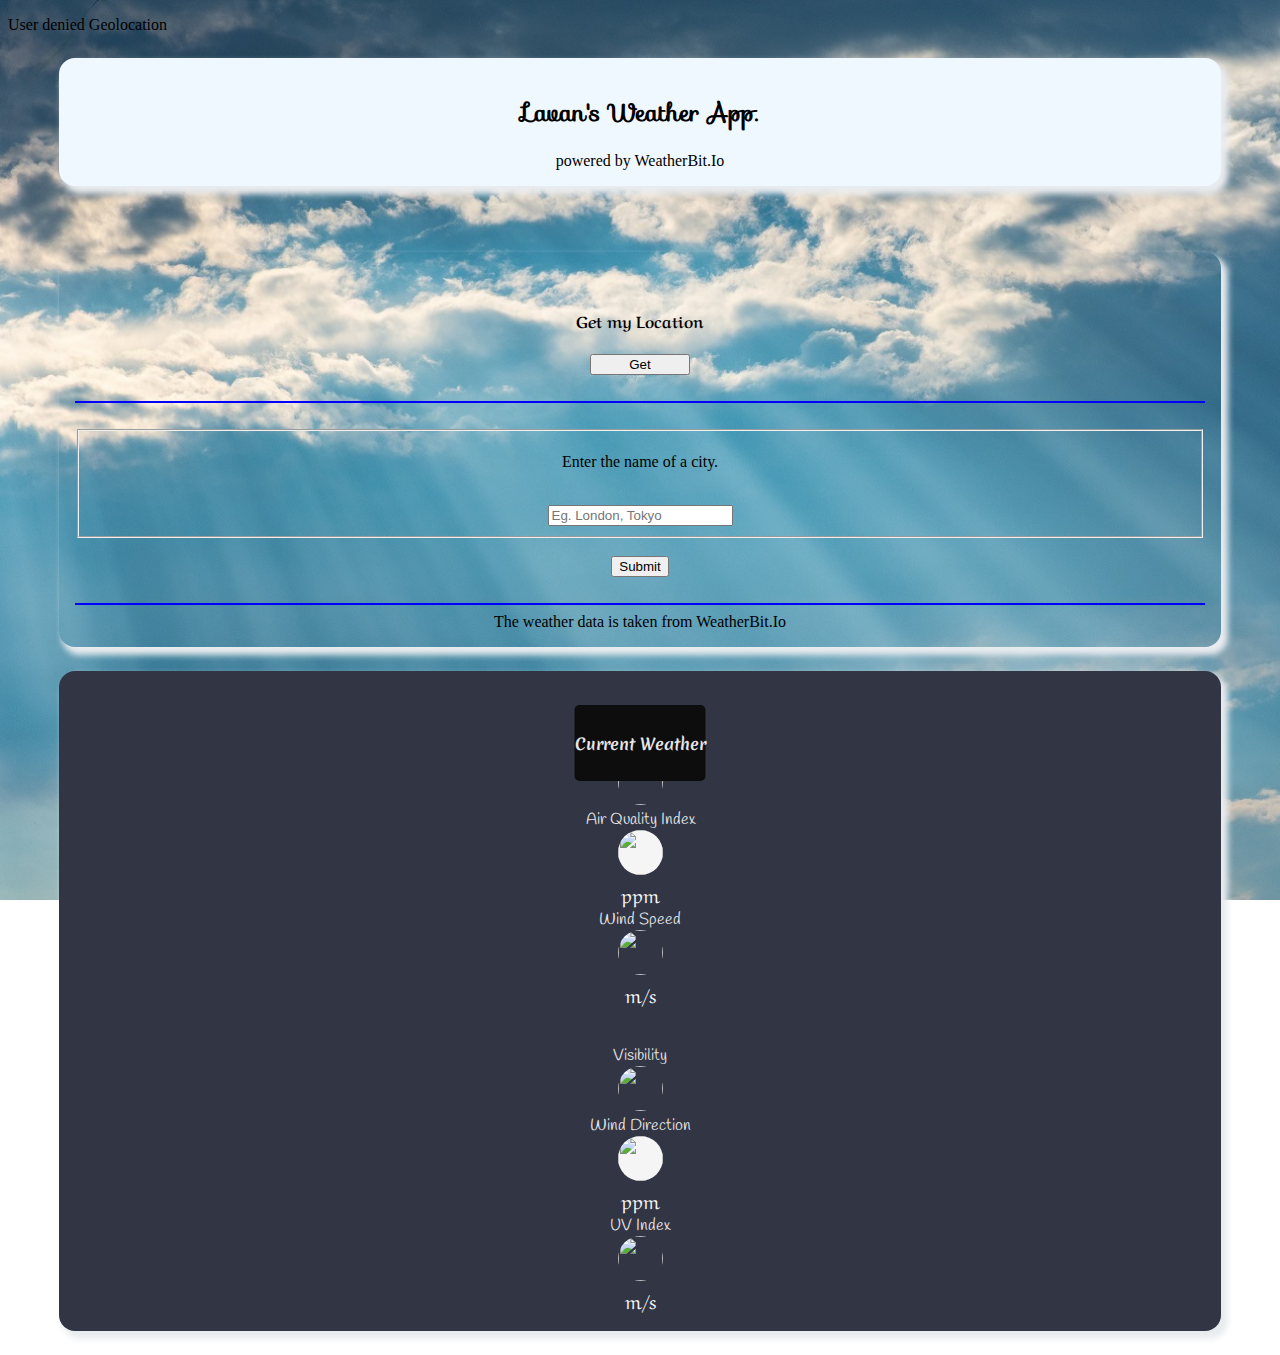
==== index.html @ ab2dd6bf "Name Updated" ====
<!DOCTYPE html>
<html lang="en">
  <head>
    <!-- Required meta tags always come first -->
    <meta charset="utf-8">
    <meta name="viewport" content="width=device-width, initial-scale=1, shrink-to-fit=no">
    <meta http-equiv="x-ua-compatible" content="ie=edge">

      <title>Weather Scraper - lavan</title>
    <!-- Bootstrap CSS -->
    <link rel="stylesheet" href="https://cdn.jsdelivr.net/npm/bootstrap@4.5.3/dist/css/bootstrap.min.css" integrity="sha384-TX8t27EcRE3e/ihU7zmQxVncDAy5uIKz4rEkgIXeMed4M0jlfIDPvg6uqKI2xXr2" crossorigin="anonymous">
    <link rel="stylesheet" href="style2.css">
  </head>
  <body>

    <div class="notification"> </div>
    <div class="container">
      <div class="row">
            <div class="col-sm-3"></div>

            <div class="col-sm-6">
              <div class="card"  id="c1">
                <div class="card-body">
                <h2>Lavan's Weather App.</h2>
                  <div class="alert alert-info" role="alert">
                    powered by WeatherBit.Io
                  </div>
                </div>
              </div>
            </div>

            <div class="col-sm-3"></div>
      </div>
    </div>

    <br>

    <div class="container">
    <div class="row">
      <div class="col-sm-6">

      <div class="card">
          <div class="card-body">

          <br>


          <div class="row container-fluid" id="ct1">
            <div class="col-7"><h4>Get my Location</h4></div>
            <div class="col-5"><button type="button" class="btn btn-sm btn-success" onclick="geo();">Get</button></div>
          </div>
          <br>
          <hr />
          <br>

          <form class="c1t">
                <fieldset class="form-group">
                  <label for="city"><p>Enter the name of a city.</p></label>
                  <br>
                  <input type="text" class="form-control" name="city" id="tex" placeholder="Eg. London, Tokyo" value = "">
                </fieldset>
                <br>
                
                <button type="button" class="btn btn-primary" onclick="b1();">Submit</button>
                <br>
                <br>
          </form>
          <hr />


          <div class="alert alert-info" role="alert">
            The weather data is taken from WeatherBit.Io
          </div>
          </div>
        </div>
      
      </div>

      <div class="col-sm-6">
                <div class="card" id="card2"> <span class="icon"></span>
                    <div class="title" id="current">
                      <h5>Current Weather</h5>
                    </div>
                    <div class="city1"></div>
                    <div class="temp" id="temp"></div>
                    <br>
                    <div class="row">
                        <div class="col-4">
                            <div class="header">General</div>
                            <span class="sp1"><img src="https://img.icons8.com/nolan/64/apple-weather.png"/></span>
                            <div class="des header2"></div>
                        </div>
                        <div class="col-4">
                            <div class="header">Air Quality Index</div>
                            <span class="sp1"><img src="https://img.icons8.com/dotty/80/000000/air-quality.png" style="background-color: whitesmoke;"/></span>
                            <div class="airq header2"> ppm</div>
                        </div>
                        <div class="col-4">
                            <div class="header">Wind Speed</div>
                            <span class="sp1"><img src="https://img.icons8.com/color/48/000000/windsock.png"/></span>
                            <div class="winsp header2"> m/s</div>
                        </div>
                    </div>

                    <br><br>

                    <div class="row">
                      <div class="col-4">
                          <div class="header">Visibility</div>
                          <span class="sp1"><img src="https://encrypted-tbn0.gstatic.com/images?q=tbn%3AANd9GcRcLf0DROi0nca_uFy5k4gj0ZqE6qEE4H07RA&usqp=CAU"/></span>
                          <div class="vis header2"></div>
                      </div>
                      <div class="col-4">
                          <div class="header">Wind Direction</div>
                          <span class="sp1"><img src="https://cdn4.iconfinder.com/data/icons/navigation-2/500/compass_navigation_arrow_direction_gps_west_east_north_south-512.png" style="background-color: whitesmoke;"/></span>
                          <div class="wini header2"> ppm</div>
                      </div>
                      <div class="col-4">
                          <div class="header">UV Index</div>
                          <span class="sp1"><img src="https://cdn4.iconfinder.com/data/icons/weather-forecast-11/800/UV_index-512.png"/></span>
                          <div class="uv header2"> m/s</div>
                      </div>
                  </div>
                </div>
            </div>
            </div>
          </div>


            <script src="https://code.jquery.com/jquery-3.5.1.slim.min.js" integrity="sha384-DfXdz2htPH0lsSSs5nCTpuj/zy4C+OGpamoFVy38MVBnE+IbbVYUew+OrCXaRkfj" crossorigin="anonymous"></script>
<script src="https://cdn.jsdelivr.net/npm/popper.js@1.16.1/dist/umd/popper.min.js" integrity="sha384-9/reFTGAW83EW2RDu2S0VKaIzap3H66lZH81PoYlFhbGU+6BZp6G7niu735Sk7lN" crossorigin="anonymous"></script>
<script src="https://cdn.jsdelivr.net/npm/bootstrap@4.5.3/dist/js/bootstrap.min.js" integrity="sha384-w1Q4orYjBQndcko6MimVbzY0tgp4pWB4lZ7lr30WKz0vr/aWKhXdBNmNb5D92v7s" crossorigin="anonymous"></script>

<script src="https://ajax.googleapis.com/ajax/libs/jquery/3.5.1/jquery.min.js"></script>

<script src="log1.js"></script>
  
  
  </body>
</html>
---- style2.css ----
@import url('https://fonts.googleapis.com/css?family=Open+Sans|Roboto|Lato|Merienda|Sofia|Aref Ruqaa|Amarante|Dosis|Handlee');

html { 
    background: url('background.jpg') no-repeat center center fixed; 
    -webkit-background-size: cover;
    -moz-background-size: cover;
    -o-background-size: cover;
    background-size: cover;
    }
  
    body {
        
        background: none;
        
    }
    .container-fluid {
      text-align: center;
    }


.card {
padding: 1rem;
margin: 1.5rem 4vw;
border-radius: 1rem;
border-color: rgba(238, 237, 237, 0.22);
box-shadow: 5px 6px 6px 2px #e9ecef;
text-align: center
}


.col-7{
  font-family: 'Aref Ruqaa';
}

.col-4 {
padding: 0 0.2rem
}

.icon {
align-self: flex-end;
margin-right: -2.5rem;
margin-top: -2rem;
z-index: 999
}

.icon img {
width: 7rem
}
#c1{
  background-color: aliceblue;
}

.city1{
  font-family: 'Segoe UI', Tahoma, Geneva, Verdana, sans-serif;
  font-size: 1.3rem;
  color: #f2f2f2;
}



.row{
  text-align: center;
}

.btn-sm{
  width: 100px;
}
hr{
  border: 1px solid blue;
}

h2{
  font-family: 'Sofia';
}

#current{
  background-color: #0d0d0d;
  border-radius: 5px;
}
#current h5{
  color:#e6e6e6;
}

#card2{
  background-color: #323544;
}

.title {
  font-family: 'Merienda';
justify-content: center;
margin-bottom: 0.2rem;
font-size: 1.2rem;
position: absolute;
left: 50%;
-webkit-transform: translateX(-50%);
transform: translateX(-50%)
}

.temp {
font-size: 3.7rem;
margin-bottom: 1rem;
color: whitesmoke;
}

.header {
color: #e6e6e6;
font-family: 'Handlee';
}
.header2{
  font-family: 'Aref Ruqaa';
  color: whitesmoke;
  font-size: 1.2rem;
}
.sp1 img{
  width: 45px;
  height: 45px;
  border-radius: 50%;
}
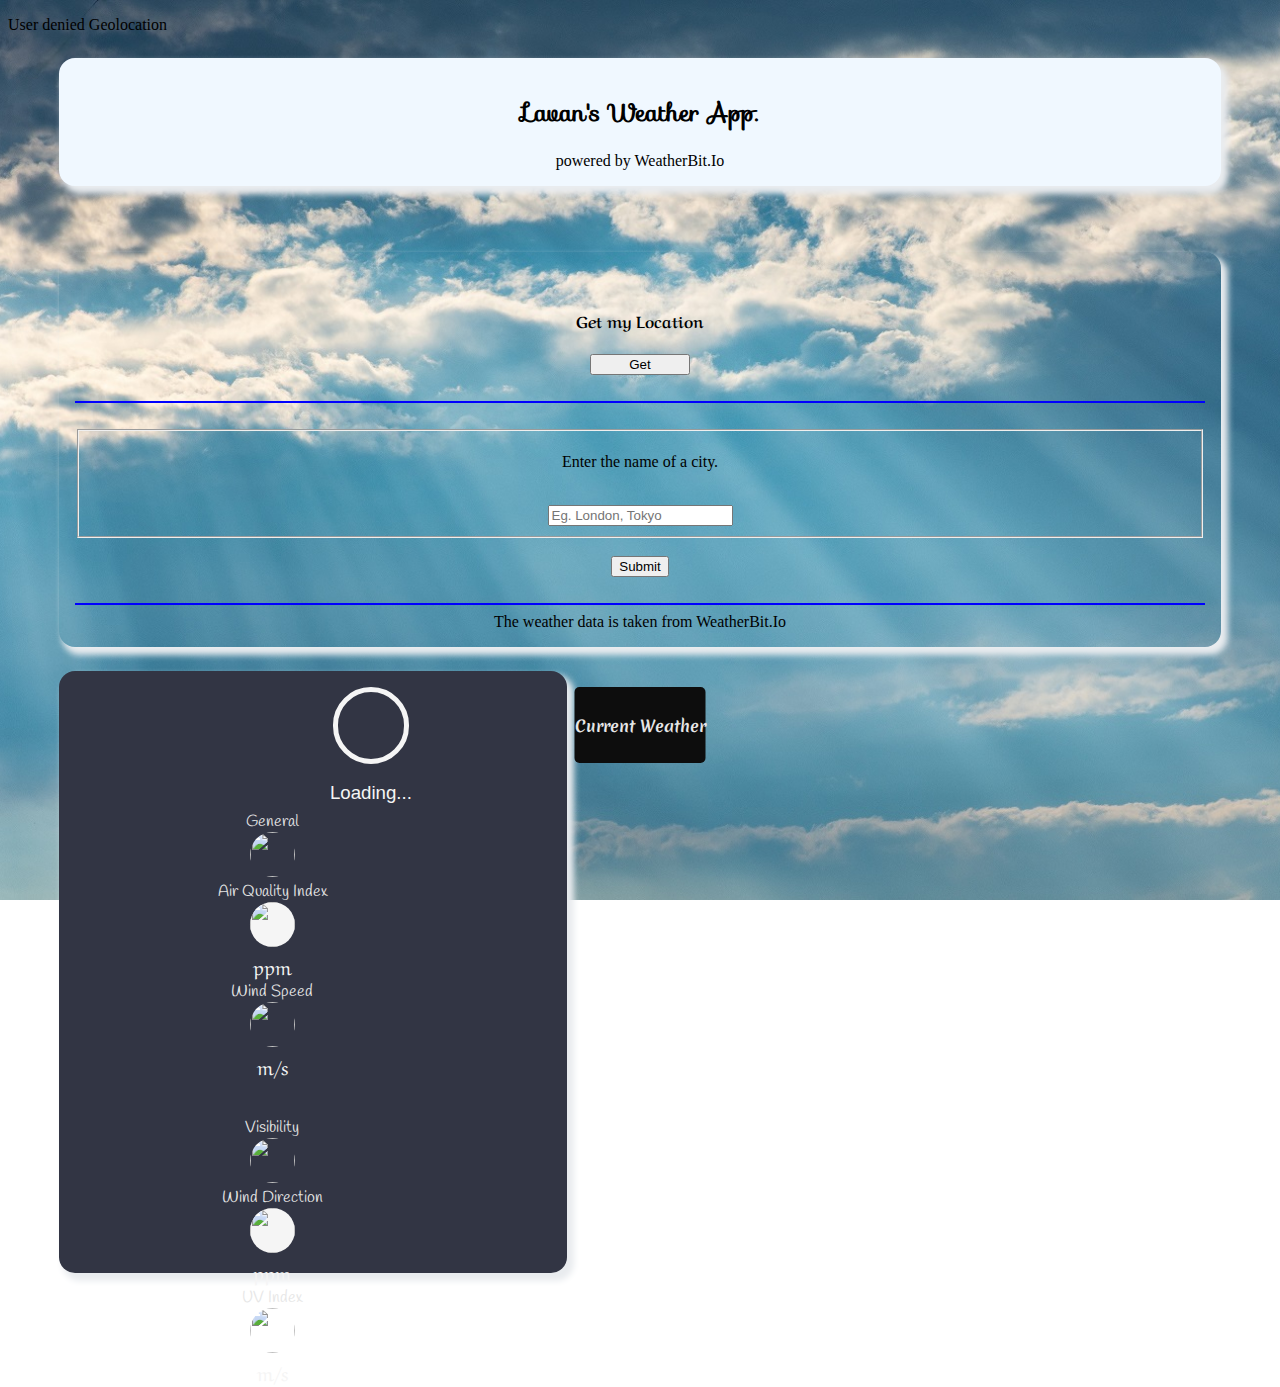
==== commit bcfb6f20: "new Loader while fetching data" ====
--- a/index.html
+++ b/index.html
@@ -77,50 +77,66 @@
       </div>
 
       <div class="col-sm-6">
-                <div class="card" id="card2"> <span class="icon"></span>
+                <div class="card" id="card2">
+                  <div id="g1">
                     <div class="title" id="current">
-                      <h5>Current Weather</h5>
-                    </div>
-                    <div class="city1"></div>
-                    <div class="temp" id="temp"></div>
-                    <br>
-                    <div class="row">
-                        <div class="col-4">
-                            <div class="header">General</div>
-                            <span class="sp1"><img src="https://img.icons8.com/nolan/64/apple-weather.png"/></span>
-                            <div class="des header2"></div>
-                        </div>
-                        <div class="col-4">
-                            <div class="header">Air Quality Index</div>
-                            <span class="sp1"><img src="https://img.icons8.com/dotty/80/000000/air-quality.png" style="background-color: whitesmoke;"/></span>
-                            <div class="airq header2"> ppm</div>
-                        </div>
-                        <div class="col-4">
-                            <div class="header">Wind Speed</div>
-                            <span class="sp1"><img src="https://img.icons8.com/color/48/000000/windsock.png"/></span>
-                            <div class="winsp header2"> m/s</div>
-                        </div>
-                    </div>
-
-                    <br><br>
-
-                    <div class="row">
+                    <h5>Current Weather</h5>
+                  </div>
+                  <br><br><br>
+                  <div class="row">
+                    <div class="col-9"><div class="city1"></div>
+                    <div class="temp" id="temp"></div></div>
+                    <div class="col-3"><span class="icon"></span></div>
+                  </div>
+                  <br><br>
+                  <br>
+                  <div class="row">
                       <div class="col-4">
-                          <div class="header">Visibility</div>
-                          <span class="sp1"><img src="https://encrypted-tbn0.gstatic.com/images?q=tbn%3AANd9GcRcLf0DROi0nca_uFy5k4gj0ZqE6qEE4H07RA&usqp=CAU"/></span>
-                          <div class="vis header2"></div>
+                          <div class="header">General</div>
+                          <span class="sp1"><img src="https://img.icons8.com/nolan/64/apple-weather.png"/></span>
+                          <div class="des header2"></div>
                       </div>
                       <div class="col-4">
-                          <div class="header">Wind Direction</div>
-                          <span class="sp1"><img src="https://cdn4.iconfinder.com/data/icons/navigation-2/500/compass_navigation_arrow_direction_gps_west_east_north_south-512.png" style="background-color: whitesmoke;"/></span>
-                          <div class="wini header2"> ppm</div>
+                          <div class="header">Air Quality Index</div>
+                          <span class="sp1"><img src="https://img.icons8.com/dotty/80/000000/air-quality.png" style="background-color: whitesmoke;"/></span>
+                          <div class="airq header2"> ppm</div>
                       </div>
                       <div class="col-4">
-                          <div class="header">UV Index</div>
-                          <span class="sp1"><img src="https://cdn4.iconfinder.com/data/icons/weather-forecast-11/800/UV_index-512.png"/></span>
-                          <div class="uv header2"> m/s</div>
+                          <div class="header">Wind Speed</div>
+                          <span class="sp1"><img src="https://img.icons8.com/color/48/000000/windsock.png"/></span>
+                          <div class="winsp header2"> m/s</div>
                       </div>
                   </div>
+
+                  <br><br>
+
+                  <div class="row">
+                    <div class="col-4">
+                        <div class="header">Visibility</div>
+                        <span class="sp1"><img src="https://encrypted-tbn0.gstatic.com/images?q=tbn%3AANd9GcRcLf0DROi0nca_uFy5k4gj0ZqE6qEE4H07RA&usqp=CAU"/></span>
+                        <div class="vis header2"></div>
+                    </div>
+                    <div class="col-4">
+                        <div class="header">Wind Direction</div>
+                        <span class="sp1"><img src="https://cdn4.iconfinder.com/data/icons/navigation-2/500/compass_navigation_arrow_direction_gps_west_east_north_south-512.png" style="background-color: whitesmoke;"/></span>
+                        <div class="wini header2"> ppm</div>
+                    </div>
+                    <div class="col-4">
+                        <div class="header">UV Index</div>
+                        <span class="sp1"><img src="https://cdn4.iconfinder.com/data/icons/weather-forecast-11/800/UV_index-512.png"/></span>
+                        <div class="uv header2"> m/s</div>
+                    </div>
+                </div>
+              </div>
+              <div id="g2">
+                  <div class="flex">
+                  <div class="loader">
+                  </div>
+                  </div>
+                  <div class="load-text">
+                  Loading...
+                  </div>
+              </div>
                 </div>
             </div>
             </div>
--- a/style2.css
+++ b/style2.css
@@ -24,7 +24,7 @@
 border-radius: 1rem;
 border-color: rgba(238, 237, 237, 0.22);
 box-shadow: 5px 6px 6px 2px #e9ecef;
-text-align: center
+text-align: center;
 }
 
 
@@ -36,12 +36,12 @@
 padding: 0 0.2rem
 }
 
-.icon {
+/* .icon {
 align-self: flex-end;
 margin-right: -2.5rem;
 margin-top: -2rem;
 z-index: 999
-}
+} */
 
 .icon img {
 width: 7rem
@@ -83,6 +83,11 @@
 
 #card2{
   background-color: #323544;
+  width: 476px;
+  height: 570px;
+  display: flex;
+  /* align-items: center; */
+  justify-content: center;
 }
 
 .title {
@@ -116,3 +121,48 @@
   height: 45px;
   border-radius: 50%;
 }
+
+.flex {
+  min-height: 60pt;
+}
+
+@keyframes loading {
+  0% {
+    width: 50pt;
+    height: 50pt;
+    margin-top: 0;
+  }
+  25% {
+    height: 4pt;
+    margin-top: 23pt;
+  }
+  50% {
+    width: 4pt;
+  }
+  75% {
+    width: 50pt;
+  }
+  100% {
+    width: 50pt;
+    height: 50pt;
+    margin-top: 0;
+  }
+}
+
+.loader {
+  width: 50pt;
+  height: 50pt;
+  border-radius: 100%;
+  border: whitesmoke 4pt solid;
+  margin-left: auto;
+  margin-right: auto;
+  background-color: transparent;
+  animation: loading 1s infinite;
+}
+
+.load-text {
+  padding-top: 15px;
+  text-align: center;
+  font: 14pt "Helvetica Neue", Helvetica, Arial, sans-serif;
+  color: whitesmoke;
+}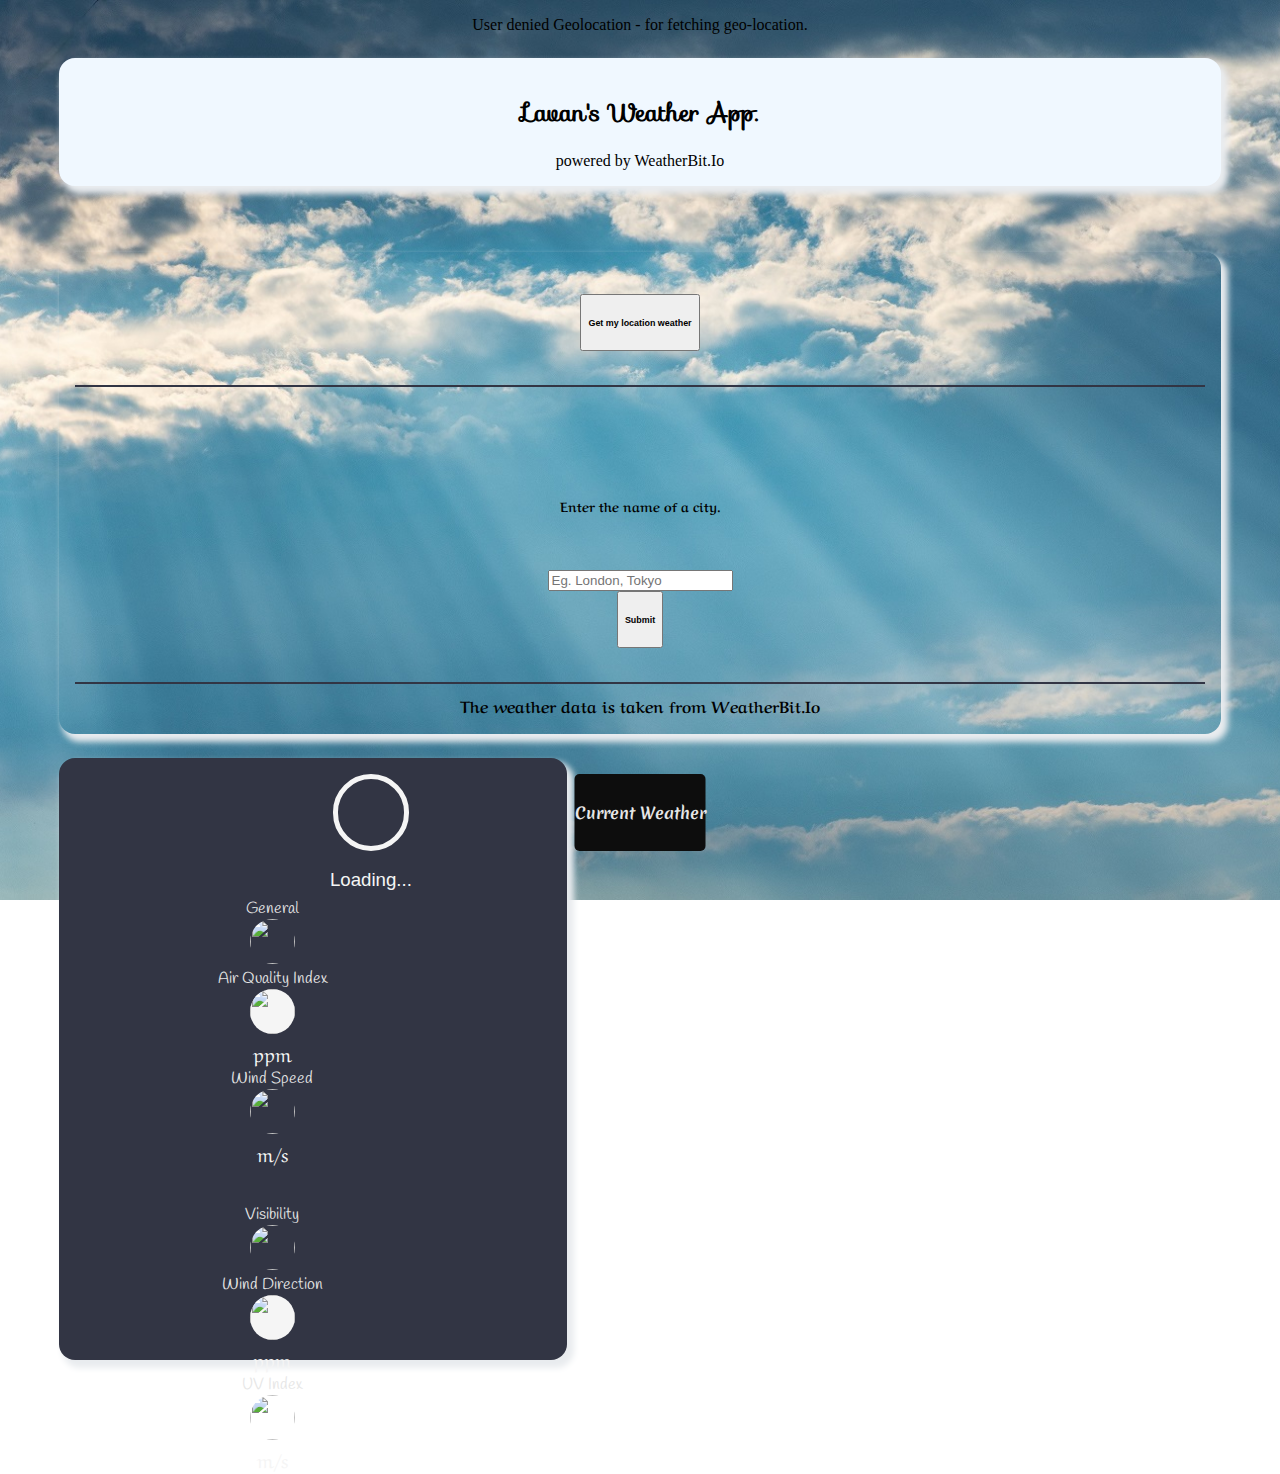
==== commit 932c8143: "modify search bar more responsive and formatted complete code" ====
--- a/index.html
+++ b/index.html
@@ -1,156 +1,153 @@
 <!DOCTYPE html>
 <html lang="en">
-  <head>
-    <!-- Required meta tags always come first -->
-    <meta charset="utf-8">
-    <meta name="viewport" content="width=device-width, initial-scale=1, shrink-to-fit=no">
-    <meta http-equiv="x-ua-compatible" content="ie=edge">
 
-      <title>Weather Scraper - lavan</title>
-    <!-- Bootstrap CSS -->
-    <link rel="stylesheet" href="https://cdn.jsdelivr.net/npm/bootstrap@4.5.3/dist/css/bootstrap.min.css" integrity="sha384-TX8t27EcRE3e/ihU7zmQxVncDAy5uIKz4rEkgIXeMed4M0jlfIDPvg6uqKI2xXr2" crossorigin="anonymous">
-    <link rel="stylesheet" href="style2.css">
-  </head>
-  <body>
+<head>
+  <!-- Required meta tags always come first -->
+  <meta charset="utf-8">
+  <meta name="viewport" content="width=device-width, initial-scale=1, shrink-to-fit=no">
+  <meta http-equiv="x-ua-compatible" content="ie=edge">
 
-    <div class="notification"> </div>
-    <div class="container">
-      <div class="row">
-            <div class="col-sm-3"></div>
+  <title>Weather Scraper - lavan</title>
+  <!-- Bootstrap CSS -->
+  <link rel="stylesheet" href="https://cdn.jsdelivr.net/npm/bootstrap@4.5.3/dist/css/bootstrap.min.css"
+    integrity="sha384-TX8t27EcRE3e/ihU7zmQxVncDAy5uIKz4rEkgIXeMed4M0jlfIDPvg6uqKI2xXr2" crossorigin="anonymous">
+  <link rel="stylesheet" href="style2.css">
+</head>
 
-            <div class="col-sm-6">
-              <div class="card"  id="c1">
-                <div class="card-body">
-                <h2>Lavan's Weather App.</h2>
-                  <div class="alert alert-info" role="alert">
-                    powered by WeatherBit.Io
-                  </div>
-                </div>
+<body>
+  <div class="container">
+    <div class="row">
+      <div class="col-sm-3"></div>
+      <div class="col-sm-6">
+        <div class="notification" role="alert"></div>
+        <div class="card" id="c1">
+          <div class="card-body">
+            <h2>Lavan's Weather App.</h2>
+            <div class="alert alert-info" role="alert">
+              powered by WeatherBit.Io
+            </div>
+          </div>
+        </div>
+      </div>
+      <div class="col-sm-3"></div>
+    </div>
+  </div>
+
+  <br>
+  <div class="container">
+    <div class="row">
+      <div class="col-sm-6" style="font-family: 'Aref Ruqaa';">
+
+        <div class="card">
+          <div class="card-body">
+            <br>
+            <button type="button" class="btn btn-success btn-block" onclick="geos();">
+              <h6><strong>Get my location weather</strong></h6>
+            </button>
+            <br><br>
+            <hr /><br><br><br>
+
+            <label for="city">
+              <h5><strong>Enter the name of a city.</strong></h5>
+            </label><br>
+            <input type="text" class="form-control" name="city" id="search-text"
+              onKeyDown="if(event.keyCode == 13) getSearchText();" placeholder="Eg. London, Tokyo" value="">
+            <br>
+            <button type="button" class="btn btn-primary btn-block" onclick="event.preventDefault(); getSearchText();">
+              <h6><strong>Submit</strong></h6>
+            </button>
+            <br><br>
+            <hr />
+            <div class="alert alert-info" role="alert">
+              <strong>The weather data is taken from WeatherBit.Io</strong>
+            </div>
+          </div>
+        </div>
+      </div>
+
+      <div class="col-sm-6">
+        <div class="card" id="card2">
+          <div id="g1">
+            <div class="title" id="current">
+              <h5>Current Weather</h5>
+            </div>
+            <br><br><br>
+            <div class="row">
+              <div class="col-9">
+                <div class="city1"></div>
+                <div class="temp" id="temp"></div>
+              </div>
+              <div class="col-3"><span class="icon"></span></div>
+            </div>
+            <br><br><br>
+            <div class="row">
+              <div class="col-4">
+                <div class="header">General</div>
+                <span class="sp1"><img src="https://img.icons8.com/nolan/64/apple-weather.png" /></span>
+                <div class="des header2"></div>
+              </div>
+              <div class="col-4">
+                <div class="header">Air Quality Index</div>
+                <span class="sp1"><img src="https://img.icons8.com/dotty/80/000000/air-quality.png"
+                    style="background-color: whitesmoke;" /></span>
+                <div class="airq header2"> ppm</div>
+              </div>
+              <div class="col-4">
+                <div class="header">Wind Speed</div>
+                <span class="sp1"><img src="https://img.icons8.com/color/48/000000/windsock.png" /></span>
+                <div class="winsp header2"> m/s</div>
               </div>
             </div>
 
-            <div class="col-sm-3"></div>
+            <br><br>
+
+            <div class="row">
+              <div class="col-4">
+                <div class="header">Visibility</div>
+                <span class="sp1"><img
+                    src="https://encrypted-tbn0.gstatic.com/images?q=tbn%3AANd9GcRcLf0DROi0nca_uFy5k4gj0ZqE6qEE4H07RA&usqp=CAU" /></span>
+                <div class="vis header2"></div>
+              </div>
+              <div class="col-4">
+                <div class="header">Wind Direction</div>
+                <span class="sp1"><img
+                    src="https://cdn4.iconfinder.com/data/icons/navigation-2/500/compass_navigation_arrow_direction_gps_west_east_north_south-512.png"
+                    style="background-color: whitesmoke;" /></span>
+                <div class="wini header2"> ppm</div>
+              </div>
+              <div class="col-4">
+                <div class="header">UV Index</div>
+                <span class="sp1"><img
+                    src="https://cdn4.iconfinder.com/data/icons/weather-forecast-11/800/UV_index-512.png" /></span>
+                <div class="uv header2"> m/s</div>
+              </div>
+            </div>
+          </div>
+          <div id="g2">
+            <div class="flex">
+              <div class="loader">
+              </div>
+            </div>
+            <div class="load-text">
+              Loading...
+            </div>
+          </div>
+        </div>
       </div>
     </div>
+  </div>
 
-    <br>
+  <script src="https://code.jquery.com/jquery-3.5.1.slim.min.js"
+    integrity="sha384-DfXdz2htPH0lsSSs5nCTpuj/zy4C+OGpamoFVy38MVBnE+IbbVYUew+OrCXaRkfj"
+    crossorigin="anonymous"></script>
+  <script src="https://cdn.jsdelivr.net/npm/popper.js@1.16.1/dist/umd/popper.min.js"
+    integrity="sha384-9/reFTGAW83EW2RDu2S0VKaIzap3H66lZH81PoYlFhbGU+6BZp6G7niu735Sk7lN"
+    crossorigin="anonymous"></script>
+  <script src="https://cdn.jsdelivr.net/npm/bootstrap@4.5.3/dist/js/bootstrap.min.js"
+    integrity="sha384-w1Q4orYjBQndcko6MimVbzY0tgp4pWB4lZ7lr30WKz0vr/aWKhXdBNmNb5D92v7s"
+    crossorigin="anonymous"></script>
 
-    <div class="container">
-    <div class="row">
-      <div class="col-sm-6">
-
-      <div class="card">
-          <div class="card-body">
-
-          <br>
-
-
-          <div class="row container-fluid" id="ct1">
-            <div class="col-7"><h4>Get my Location</h4></div>
-            <div class="col-5"><button type="button" class="btn btn-sm btn-success" onclick="geo();">Get</button></div>
-          </div>
-          <br>
-          <hr />
-          <br>
-
-          <form class="c1t">
-                <fieldset class="form-group">
-                  <label for="city"><p>Enter the name of a city.</p></label>
-                  <br>
-                  <input type="text" class="form-control" name="city" id="tex" placeholder="Eg. London, Tokyo" value = "">
-                </fieldset>
-                <br>
-                
-                <button type="button" class="btn btn-primary" onclick="b1();">Submit</button>
-                <br>
-                <br>
-          </form>
-          <hr />
-
-
-          <div class="alert alert-info" role="alert">
-            The weather data is taken from WeatherBit.Io
-          </div>
-          </div>
-        </div>
-      
-      </div>
-
-      <div class="col-sm-6">
-                <div class="card" id="card2">
-                  <div id="g1">
-                    <div class="title" id="current">
-                    <h5>Current Weather</h5>
-                  </div>
-                  <br><br><br>
-                  <div class="row">
-                    <div class="col-9"><div class="city1"></div>
-                    <div class="temp" id="temp"></div></div>
-                    <div class="col-3"><span class="icon"></span></div>
-                  </div>
-                  <br><br>
-                  <br>
-                  <div class="row">
-                      <div class="col-4">
-                          <div class="header">General</div>
-                          <span class="sp1"><img src="https://img.icons8.com/nolan/64/apple-weather.png"/></span>
-                          <div class="des header2"></div>
-                      </div>
-                      <div class="col-4">
-                          <div class="header">Air Quality Index</div>
-                          <span class="sp1"><img src="https://img.icons8.com/dotty/80/000000/air-quality.png" style="background-color: whitesmoke;"/></span>
-                          <div class="airq header2"> ppm</div>
-                      </div>
-                      <div class="col-4">
-                          <div class="header">Wind Speed</div>
-                          <span class="sp1"><img src="https://img.icons8.com/color/48/000000/windsock.png"/></span>
-                          <div class="winsp header2"> m/s</div>
-                      </div>
-                  </div>
-
-                  <br><br>
-
-                  <div class="row">
-                    <div class="col-4">
-                        <div class="header">Visibility</div>
-                        <span class="sp1"><img src="https://encrypted-tbn0.gstatic.com/images?q=tbn%3AANd9GcRcLf0DROi0nca_uFy5k4gj0ZqE6qEE4H07RA&usqp=CAU"/></span>
-                        <div class="vis header2"></div>
-                    </div>
-                    <div class="col-4">
-                        <div class="header">Wind Direction</div>
-                        <span class="sp1"><img src="https://cdn4.iconfinder.com/data/icons/navigation-2/500/compass_navigation_arrow_direction_gps_west_east_north_south-512.png" style="background-color: whitesmoke;"/></span>
-                        <div class="wini header2"> ppm</div>
-                    </div>
-                    <div class="col-4">
-                        <div class="header">UV Index</div>
-                        <span class="sp1"><img src="https://cdn4.iconfinder.com/data/icons/weather-forecast-11/800/UV_index-512.png"/></span>
-                        <div class="uv header2"> m/s</div>
-                    </div>
-                </div>
-              </div>
-              <div id="g2">
-                  <div class="flex">
-                  <div class="loader">
-                  </div>
-                  </div>
-                  <div class="load-text">
-                  Loading...
-                  </div>
-              </div>
-                </div>
-            </div>
-            </div>
-          </div>
-
-
-            <script src="https://code.jquery.com/jquery-3.5.1.slim.min.js" integrity="sha384-DfXdz2htPH0lsSSs5nCTpuj/zy4C+OGpamoFVy38MVBnE+IbbVYUew+OrCXaRkfj" crossorigin="anonymous"></script>
-<script src="https://cdn.jsdelivr.net/npm/popper.js@1.16.1/dist/umd/popper.min.js" integrity="sha384-9/reFTGAW83EW2RDu2S0VKaIzap3H66lZH81PoYlFhbGU+6BZp6G7niu735Sk7lN" crossorigin="anonymous"></script>
-<script src="https://cdn.jsdelivr.net/npm/bootstrap@4.5.3/dist/js/bootstrap.min.js" integrity="sha384-w1Q4orYjBQndcko6MimVbzY0tgp4pWB4lZ7lr30WKz0vr/aWKhXdBNmNb5D92v7s" crossorigin="anonymous"></script>
-
-<script src="https://ajax.googleapis.com/ajax/libs/jquery/3.5.1/jquery.min.js"></script>
-
-<script src="log1.js"></script>
-  
-  
-  </body>
+  <script src="https://ajax.googleapis.com/ajax/libs/jquery/3.5.1/jquery.min.js"></script>
+  <script src="log1.js"></script>
+</body>
 </html>--- a/style2.css
+++ b/style2.css
@@ -1,87 +1,70 @@
-@import url('https://fonts.googleapis.com/css?family=Open+Sans|Roboto|Lato|Merienda|Sofia|Aref Ruqaa|Amarante|Dosis|Handlee');
+@import url("https://fonts.googleapis.com/css?family=Open+Sans|Roboto|Lato|Merienda|Sofia|Aref Ruqaa|Amarante|Dosis|Handlee");
 
-html { 
-    background: url('background.jpg') no-repeat center center fixed; 
-    -webkit-background-size: cover;
-    -moz-background-size: cover;
-    -o-background-size: cover;
-    background-size: cover;
-    }
-  
-    body {
-        
-        background: none;
-        
-    }
-    .container-fluid {
-      text-align: center;
-    }
+html {
+  background: url("background.jpg") no-repeat center center fixed;
+  -webkit-background-size: cover;
+  -moz-background-size: cover;
+  -o-background-size: cover;
+  background-size: cover;
+}
 
+body {
+  background: none;
+}
+.container-fluid {
+  text-align: center;
+}
 
 .card {
-padding: 1rem;
-margin: 1.5rem 4vw;
-border-radius: 1rem;
-border-color: rgba(238, 237, 237, 0.22);
-box-shadow: 5px 6px 6px 2px #e9ecef;
-text-align: center;
-}
-
-
-.col-7{
-  font-family: 'Aref Ruqaa';
+  padding: 1rem;
+  margin: 1.5rem 4vw;
+  border-radius: 1rem;
+  border-color: rgba(238, 237, 237, 0.22);
+  box-shadow: 5px 6px 6px 2px #e9ecef;
+  text-align: center;
 }
 
 .col-4 {
-padding: 0 0.2rem
+  padding: 0 0.2rem;
 }
 
-/* .icon {
-align-self: flex-end;
-margin-right: -2.5rem;
-margin-top: -2rem;
-z-index: 999
-} */
-
 .icon img {
-width: 7rem
+  width: 7rem;
 }
-#c1{
+#c1 {
   background-color: aliceblue;
 }
 
-.city1{
-  font-family: 'Segoe UI', Tahoma, Geneva, Verdana, sans-serif;
+.city1 {
+  font-family: "Segoe UI", Tahoma, Geneva, Verdana, sans-serif;
   font-size: 1.3rem;
   color: #f2f2f2;
 }
 
-
-
-.row{
+.row {
   text-align: center;
 }
 
-.btn-sm{
+.btn-sm {
   width: 100px;
 }
-hr{
-  border: 1px solid blue;
+hr {
+  border: 1px solid #323544;
 }
 
-h2{
-  font-family: 'Sofia';
+h2 {
+  font-family: "Sofia";
 }
 
-#current{
+#current {
   background-color: #0d0d0d;
   border-radius: 5px;
 }
-#current h5{
-  color:#e6e6e6;
+#current h5 {
+  color: #e6e6e6;
 }
 
-#card2{
+#card2 {
   background-color: #323544;
   width: 476px;
   height: 570px;
@@ -91,32 +74,32 @@
 }
 
 .title {
-  font-family: 'Merienda';
-justify-content: center;
-margin-bottom: 0.2rem;
-font-size: 1.2rem;
-position: absolute;
-left: 50%;
--webkit-transform: translateX(-50%);
-transform: translateX(-50%)
+  font-family: "Merienda";
+  justify-content: center;
+  margin-bottom: 0.2rem;
+  font-size: 1.2rem;
+  position: absolute;
+  left: 50%;
+  -webkit-transform: translateX(-50%);
+  transform: translateX(-50%);
 }
 
 .temp {
-font-size: 3.7rem;
-margin-bottom: 1rem;
-color: whitesmoke;
+  font-size: 3.7rem;
+  margin-bottom: 1rem;
+  color: whitesmoke;
 }
 
 .header {
-color: #e6e6e6;
-font-family: 'Handlee';
+  color: #e6e6e6;
+  font-family: "Handlee";
 }
-.header2{
-  font-family: 'Aref Ruqaa';
+.header2 {
+  font-family: "Aref Ruqaa";
   color: whitesmoke;
   font-size: 1.2rem;
 }
-.sp1 img{
+.sp1 img {
   width: 45px;
   height: 45px;
   border-radius: 50%;
@@ -165,4 +148,4 @@
   text-align: center;
   font: 14pt "Helvetica Neue", Helvetica, Arial, sans-serif;
   color: whitesmoke;
-}+}
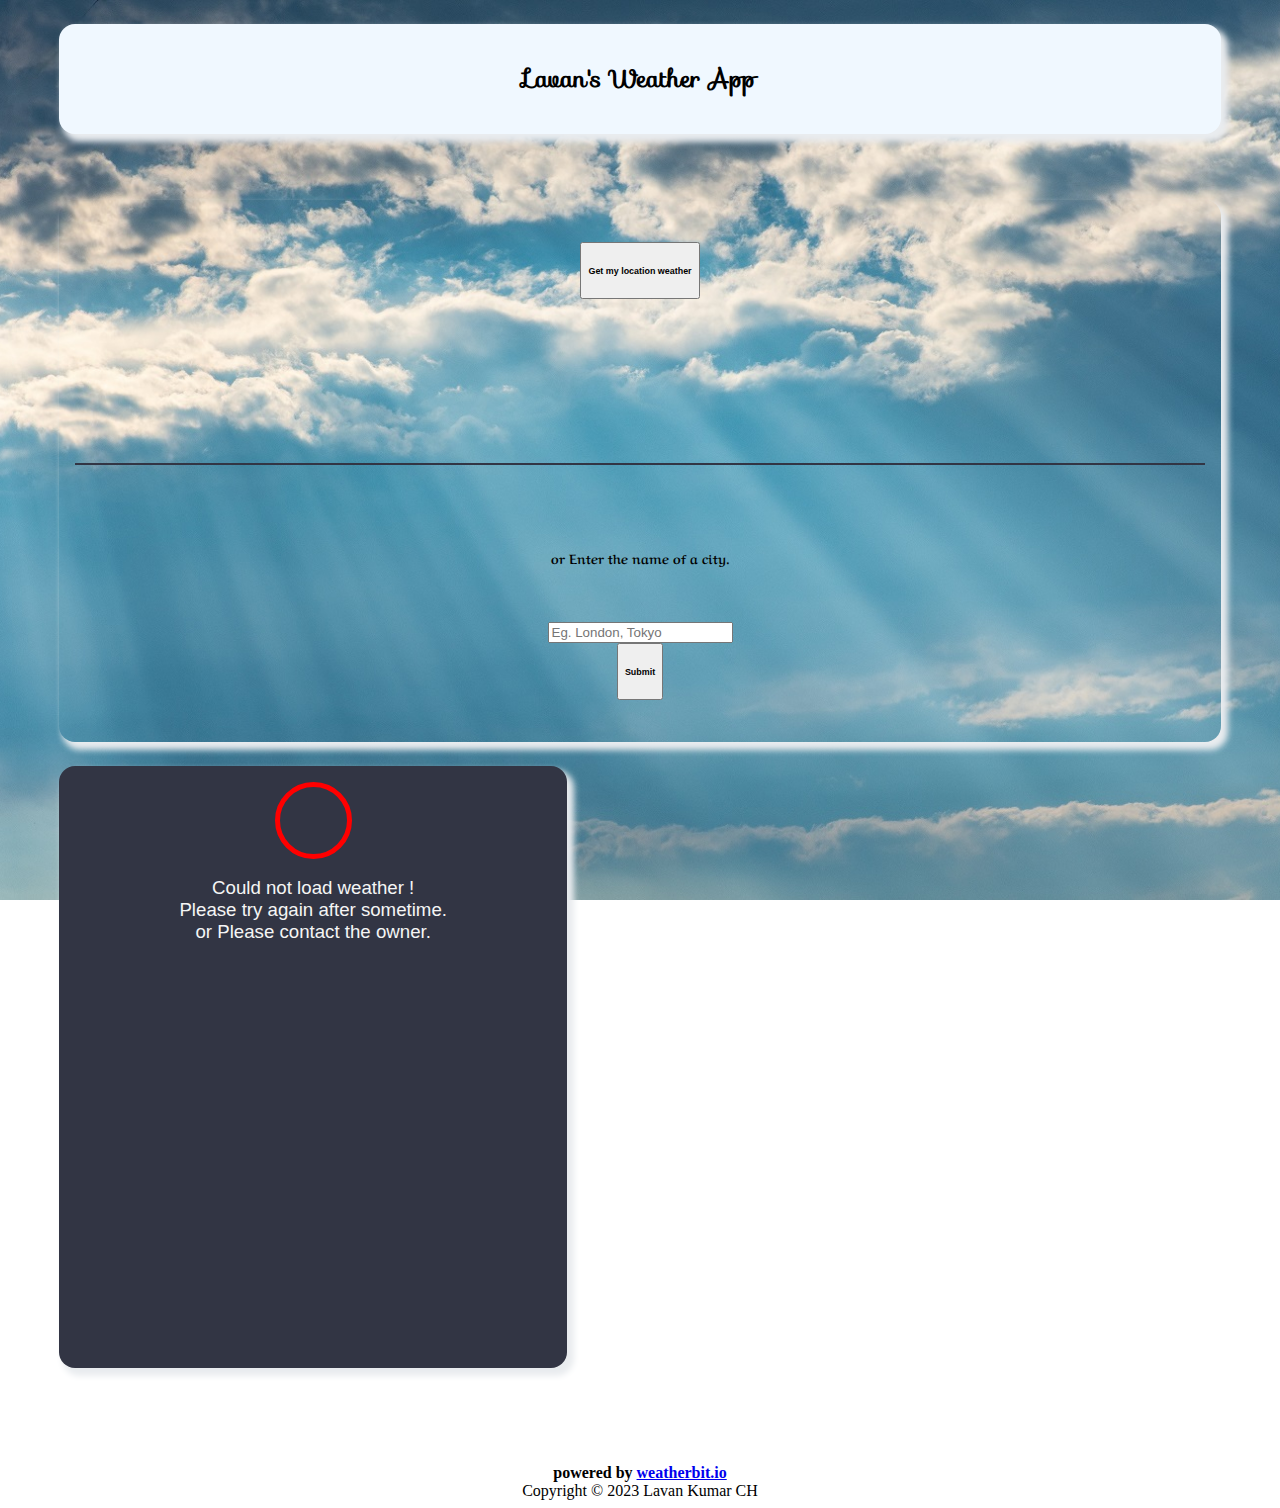
==== commit b6e3e6b0: "High end error handling code" ====
--- a/index.html
+++ b/index.html
@@ -4,14 +4,15 @@
 <head>
   <!-- Required meta tags always come first -->
   <meta charset="utf-8">
-  <meta name="viewport" content="width=device-width, initial-scale=1, shrink-to-fit=no">
+  <meta name="viewport" content="width=device-width, initial-scale=1.0, shrink-to-fit=no">
   <meta http-equiv="x-ua-compatible" content="ie=edge">
 
+  <link rel="shortcut icon" href="./favicon.ico" />
   <title>Weather Scraper - lavan</title>
   <!-- Bootstrap CSS -->
   <link rel="stylesheet" href="https://cdn.jsdelivr.net/npm/bootstrap@4.5.3/dist/css/bootstrap.min.css"
     integrity="sha384-TX8t27EcRE3e/ihU7zmQxVncDAy5uIKz4rEkgIXeMed4M0jlfIDPvg6uqKI2xXr2" crossorigin="anonymous">
-  <link rel="stylesheet" href="style2.css">
+  <link rel="stylesheet" href="style.css">
 </head>
 
 <body>
@@ -19,13 +20,9 @@
     <div class="row">
       <div class="col-sm-3"></div>
       <div class="col-sm-6">
-        <div class="notification" role="alert"></div>
         <div class="card" id="c1">
           <div class="card-body">
-            <h2>Lavan's Weather App.</h2>
-            <div class="alert alert-info" role="alert">
-              powered by WeatherBit.Io
-            </div>
+            <h2>Lavan's Weather App</h2>
           </div>
         </div>
       </div>
@@ -36,36 +33,33 @@
   <br>
   <div class="container">
     <div class="row">
-      <div class="col-sm-6" style="font-family: 'Aref Ruqaa';">
+      <div class="col-md-6" style="font-family: 'Aref Ruqaa';">
 
         <div class="card">
           <div class="card-body">
             <br>
-            <button type="button" class="btn btn-success btn-block" onclick="geos();">
+            <button type="button" class="btn btn-success btn-block" onclick="goOn('geo');">
               <h6><strong>Get my location weather</strong></h6>
             </button>
-            <br><br>
-            <hr /><br><br><br>
+            <div class="notification" role="alert"></div>
+            <br><br><br><br><br><br>
+            <hr /><br><br>
 
             <label for="city">
-              <h5><strong>Enter the name of a city.</strong></h5>
+              <h5><strong>or Enter the name of a city.</strong></h5>
             </label><br>
             <input type="text" class="form-control" name="city" id="search-text"
-              onKeyDown="if(event.keyCode == 13) getSearchText();" placeholder="Eg. London, Tokyo" value="">
+              onKeyDown="if(event.keyCode == 13) goOn('text');" placeholder="Eg. London, Tokyo" value="">
             <br>
-            <button type="button" class="btn btn-primary btn-block" onclick="event.preventDefault(); getSearchText();">
+            <button type="button" class="btn btn-primary btn-block" onclick="event.preventDefault(); goOn('text');">
               <h6><strong>Submit</strong></h6>
             </button>
             <br><br>
-            <hr />
-            <div class="alert alert-info" role="alert">
-              <strong>The weather data is taken from WeatherBit.Io</strong>
-            </div>
           </div>
         </div>
       </div>
 
-      <div class="col-sm-6">
+      <div class="col-md-6">
         <div class="card" id="card2">
           <div id="g1">
             <div class="title" id="current">
@@ -129,11 +123,31 @@
               </div>
             </div>
             <div class="load-text">
-              Loading...
+              <div class="alert alert-success text-center" role="alert">Loading...</div>
+            </div>
+          </div>
+          <div id="g3">
+            <div class="flex">
+              <div class="loader2">
+              </div>
+            </div>
+            <div class="load-text">
+              <div class="alert alert-danger text-center" role="alert">
+              Could not load weather ! <br> Please try again after sometime. <br>  or Please contact the owner.
+              </div>
             </div>
           </div>
         </div>
       </div>
+    </div>
+  </div>
+  <br><br><br><br>
+
+  <div class="row">
+    <div class="col-12 alert alert-info text-center" role="alert">
+      <strong>powered by <a href="https://www.weatherbit.io/">weatherbit.io</a></strong>
+      <br>
+      Copyright © 2023  Lavan Kumar CH
     </div>
   </div>
 
@@ -148,6 +162,6 @@
     crossorigin="anonymous"></script>
 
   <script src="https://ajax.googleapis.com/ajax/libs/jquery/3.5.1/jquery.min.js"></script>
-  <script src="log1.js"></script>
+  <script src="app.js"></script>
 </body>
 </html>--- a/style.css
+++ b/style.css
@@ -0,0 +1,182 @@
+@import url("https://fonts.googleapis.com/css?family=Open+Sans|Roboto|Lato|Merienda|Sofia|Aref Ruqaa|Amarante|Dosis|Handlee");
+
+html {
+  background: url("background.jpg") no-repeat center center fixed;
+  -webkit-background-size: cover;
+  -moz-background-size: cover;
+  -o-background-size: cover;
+  background-size: cover;
+}
+
+body {
+  background: none;
+}
+.container-fluid {
+  text-align: center;
+}
+
+.card {
+  padding: 1rem;
+  margin: 1.5rem 4vw;
+  border-radius: 1rem;
+  border-color: rgba(238, 237, 237, 0.22);
+  box-shadow: 5px 6px 6px 2px #e9ecef;
+  text-align: center;
+}
+
+.col-4 {
+  padding: 0 0.2rem;
+}
+
+.icon img {
+  width: 7rem;
+}
+#c1 {
+  background-color: aliceblue;
+}
+
+.city1 {
+  font-family: "Segoe UI", Tahoma, Geneva, Verdana, sans-serif;
+  font-size: 1.3rem;
+  color: #f2f2f2;
+}
+
+.row {
+  text-align: center;
+}
+
+.btn-sm {
+  width: 100px;
+}
+hr {
+  border: 1px solid #323544;
+}
+
+h2 {
+  font-family: "Sofia";
+}
+
+#current {
+  background-color: #0d0d0d;
+  border-radius: 5px;
+}
+#current h5 {
+  color: #e6e6e6;
+}
+
+@media (min-width: 350px) and (max-width: 720px) {
+  #card2 {
+    background-color: #323544;
+    width: 330px;
+    height: 750px;
+    display: flex;
+    /* align-items: center; */
+    justify-content: center;
+  }
+
+  .sp1 img {
+    width: 30px;
+    height: 35px;
+    border-radius: 50%;
+  }
+}
+
+@media (min-width: 721px) and (max-width: 5000px) {
+  #card2 {
+    background-color: #323544;
+    width: 476px;
+    height: 570px;
+    display: flex;
+    /* align-items: center; */
+    justify-content: center;
+  }
+
+  .sp1 img {
+    width: 45px;
+    height: 45px;
+    border-radius: 50%;
+  }
+}
+
+.title {
+  font-family: "Merienda";
+  justify-content: center;
+  margin-bottom: 0.2rem;
+  font-size: 1.2rem;
+  position: absolute;
+  left: 50%;
+  -webkit-transform: translateX(-50%);
+  transform: translateX(-50%);
+}
+
+.temp {
+  font-size: 3.7rem;
+  margin-bottom: 1rem;
+  color: whitesmoke;
+}
+
+.header {
+  color: #e6e6e6;
+  font-family: "Handlee";
+}
+.header2 {
+  font-family: "Aref Ruqaa";
+  color: whitesmoke;
+  font-size: 1.2rem;
+}
+
+.flex {
+  min-height: 60pt;
+}
+
+@keyframes loading {
+  0% {
+    width: 50pt;
+    height: 50pt;
+    margin-top: 0;
+  }
+  25% {
+    height: 4pt;
+    margin-top: 23pt;
+  }
+  50% {
+    width: 4pt;
+  }
+  75% {
+    width: 50pt;
+  }
+  100% {
+    width: 50pt;
+    height: 50pt;
+    margin-top: 0;
+  }
+}
+
+.loader {
+  width: 50pt;
+  height: 50pt;
+  border-radius: 100%;
+  border: whitesmoke 4pt solid;
+  margin-left: auto;
+  margin-right: auto;
+  background-color: transparent;
+  animation: loading 1s infinite;
+}
+
+.load-text {
+  padding-top: 15px;
+  text-align: center;
+  font: 14pt "Helvetica Neue", Helvetica, Arial, sans-serif;
+  color: whitesmoke;
+}
+
+.loader2 {
+  width: 50pt;
+  height: 50pt;
+  border-radius: 100%;
+  border: red 4pt solid;
+  margin-left: auto;
+  margin-right: auto;
+  background-color: transparent;
+  animation: loading 1s infinite;
+}